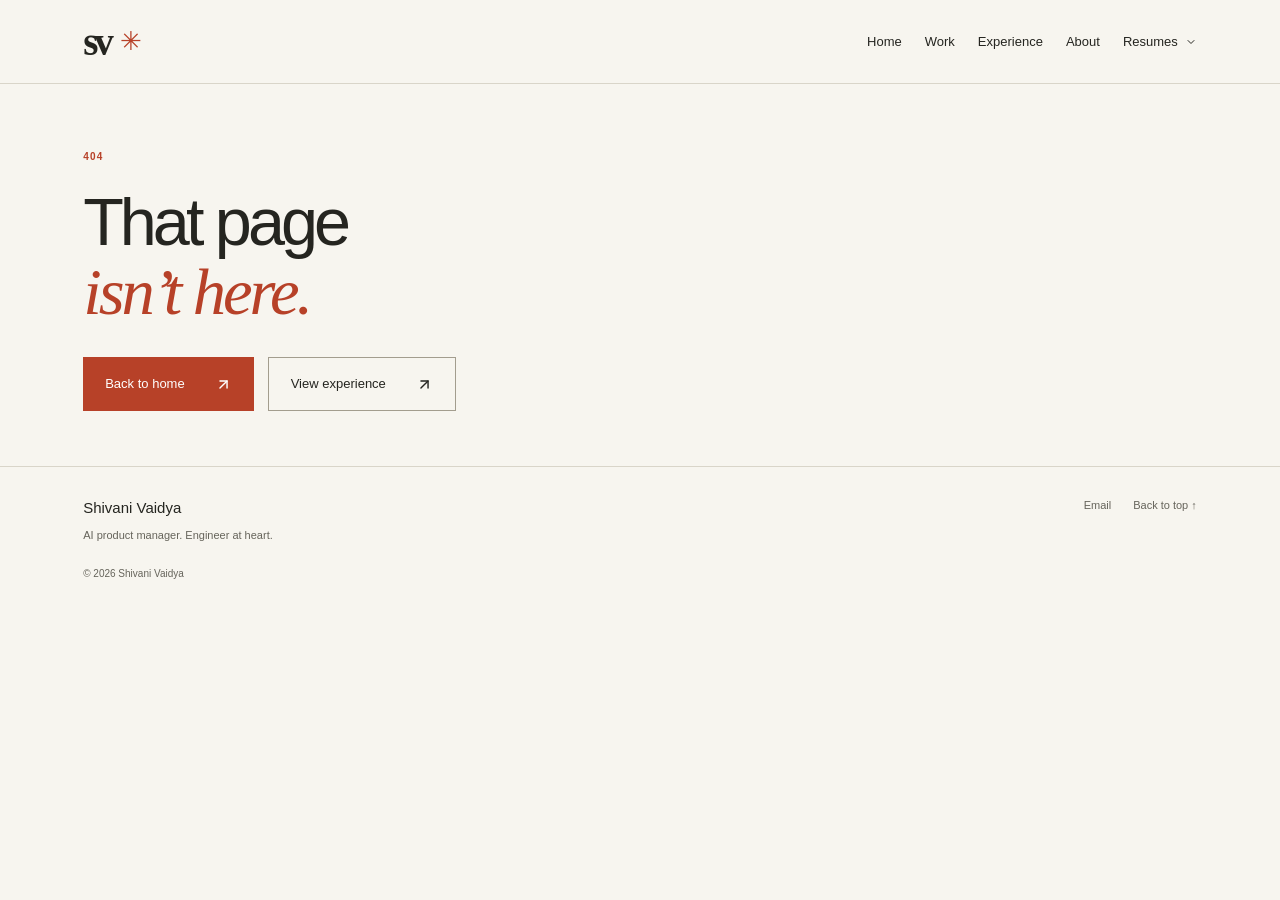
==== about/index.html @ af62548b "Publish portfolio build" ====
<!doctype html><html lang="en"><head><meta charset="UTF-8"/><meta name="viewport" content="width=device-width,initial-scale=1"/><link rel="icon" href="data:image/svg+xml,%3Csvg xmlns=%27http://www.w3.org/2000/svg%27 viewBox=%270 0 80 80%27%3E%3Crect width=%2780%27 height=%2780%27 rx=%2718%27 fill=%27%23b4422c%27/%3E%3Ctext x=%2712%27 y=%2755%27 font-size=%2746%27 fill=%27white%27%3Esv%3C/text%3E%3C/svg%3E"/><meta name="theme-color" content="#f6f5f0"/><meta name="description" content="The engineering-to-product journey, music, and life beyond work of Shivani Vaidya."/><title>About Shivani Vaidya</title>  <script type="module" crossorigin src="/assets/index-DLDoho5a.js"></script>
  <link rel="stylesheet" crossorigin href="/assets/index-C_cmEcik.css">
<meta property="og:title" content="About Shivani Vaidya"/><meta property="og:description" content="The engineering-to-product journey, music, and life beyond work of Shivani Vaidya."/><meta property="og:type" content="website"/></head><body><div id="root"></div></body></html>
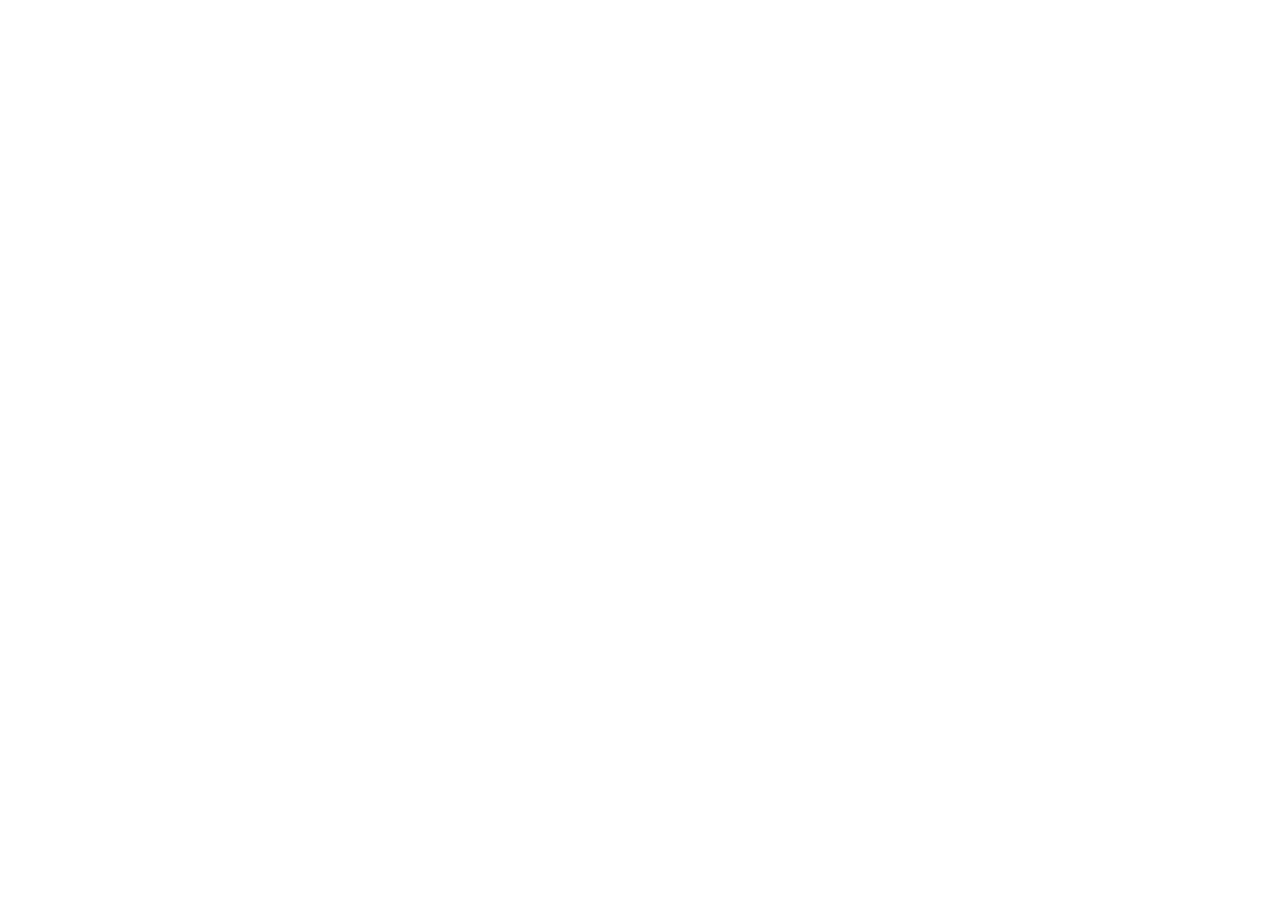
==== commit 79a82956: "Enable GitHub Pages preview under portfolio-site" ====
--- a/about/index.html
+++ b/about/index.html
@@ -1,3 +1,3 @@
-<!doctype html><html lang="en"><head><meta charset="UTF-8"/><meta name="viewport" content="width=device-width,initial-scale=1"/><link rel="icon" href="data:image/svg+xml,%3Csvg xmlns=%27http://www.w3.org/2000/svg%27 viewBox=%270 0 80 80%27%3E%3Crect width=%2780%27 height=%2780%27 rx=%2718%27 fill=%27%23b4422c%27/%3E%3Ctext x=%2712%27 y=%2755%27 font-size=%2746%27 fill=%27white%27%3Esv%3C/text%3E%3C/svg%3E"/><meta name="theme-color" content="#f6f5f0"/><meta name="description" content="The engineering-to-product journey, music, and life beyond work of Shivani Vaidya."/><title>About Shivani Vaidya</title>  <script type="module" crossorigin src="/assets/index-DLDoho5a.js"></script>
-  <link rel="stylesheet" crossorigin href="/assets/index-C_cmEcik.css">
+<!doctype html><html lang="en"><head><meta charset="UTF-8"/><meta name="viewport" content="width=device-width,initial-scale=1"/><link rel="icon" href="data:image/svg+xml,%3Csvg xmlns=%27http://www.w3.org/2000/svg%27 viewBox=%270 0 80 80%27%3E%3Crect width=%2780%27 height=%2780%27 rx=%2718%27 fill=%27%23b4422c%27/%3E%3Ctext x=%2712%27 y=%2755%27 font-size=%2746%27 fill=%27white%27%3Esv%3C/text%3E%3C/svg%3E"/><meta name="theme-color" content="#f6f5f0"/><meta name="description" content="The engineering-to-product journey, music, and life beyond work of Shivani Vaidya."/><title>About Shivani Vaidya</title>  <script type="module" crossorigin src="/portfolio-site/assets/index-DNaFQv7E.js"></script>
+  <link rel="stylesheet" crossorigin href="/portfolio-site/assets/index-C_cmEcik.css">
 <meta property="og:title" content="About Shivani Vaidya"/><meta property="og:description" content="The engineering-to-product journey, music, and life beyond work of Shivani Vaidya."/><meta property="og:type" content="website"/></head><body><div id="root"></div></body></html>
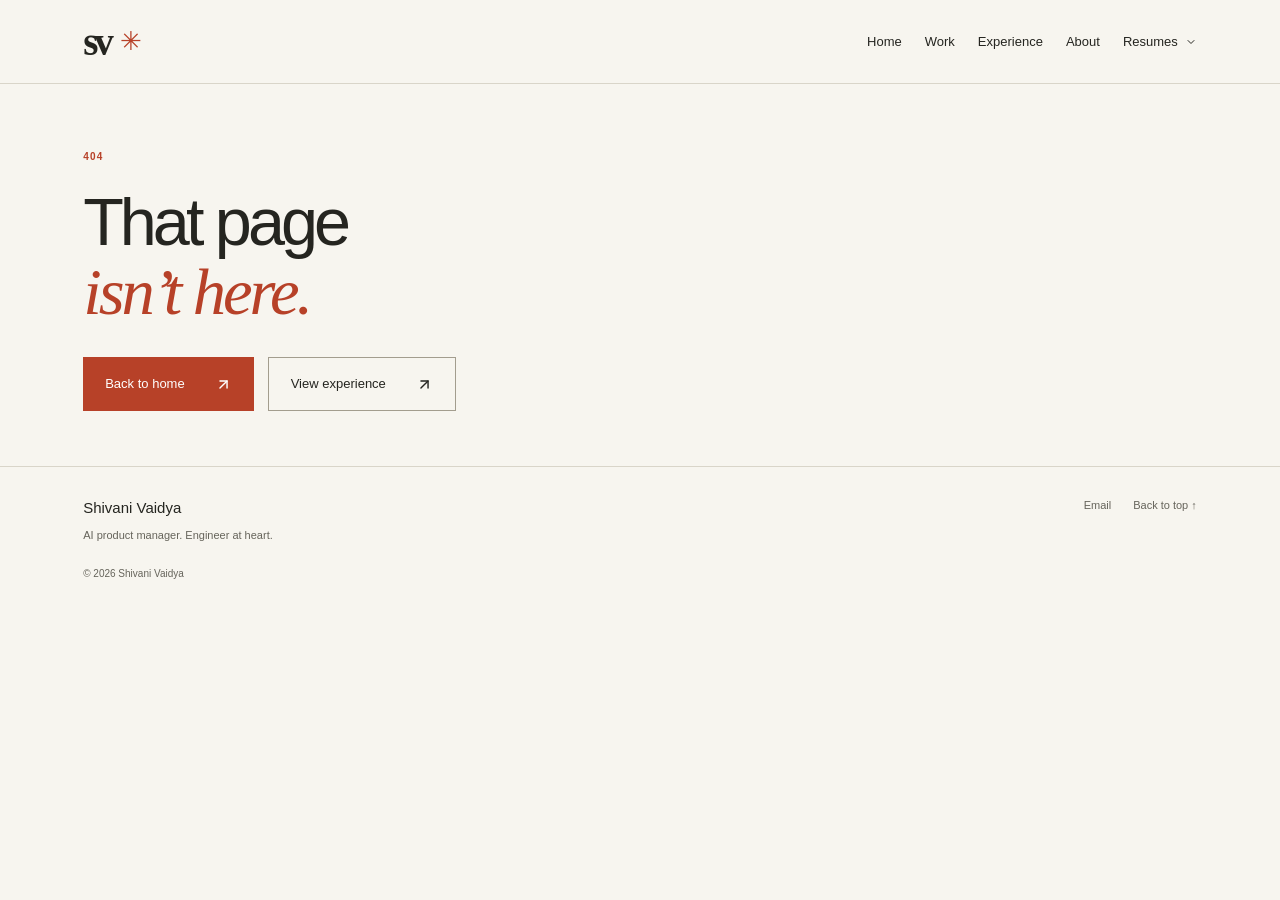
==== commit d620f0a5: "Publish root-path build for svaidya.com" ====
--- a/about/index.html
+++ b/about/index.html
@@ -1,3 +1,3 @@
-<!doctype html><html lang="en"><head><meta charset="UTF-8"/><meta name="viewport" content="width=device-width,initial-scale=1"/><link rel="icon" href="data:image/svg+xml,%3Csvg xmlns=%27http://www.w3.org/2000/svg%27 viewBox=%270 0 80 80%27%3E%3Crect width=%2780%27 height=%2780%27 rx=%2718%27 fill=%27%23b4422c%27/%3E%3Ctext x=%2712%27 y=%2755%27 font-size=%2746%27 fill=%27white%27%3Esv%3C/text%3E%3C/svg%3E"/><meta name="theme-color" content="#f6f5f0"/><meta name="description" content="The engineering-to-product journey, music, and life beyond work of Shivani Vaidya."/><title>About Shivani Vaidya</title>  <script type="module" crossorigin src="/portfolio-site/assets/index-DNaFQv7E.js"></script>
-  <link rel="stylesheet" crossorigin href="/portfolio-site/assets/index-C_cmEcik.css">
+<!doctype html><html lang="en"><head><meta charset="UTF-8"/><meta name="viewport" content="width=device-width,initial-scale=1"/><link rel="icon" href="data:image/svg+xml,%3Csvg xmlns=%27http://www.w3.org/2000/svg%27 viewBox=%270 0 80 80%27%3E%3Crect width=%2780%27 height=%2780%27 rx=%2718%27 fill=%27%23b4422c%27/%3E%3Ctext x=%2712%27 y=%2755%27 font-size=%2746%27 fill=%27white%27%3Esv%3C/text%3E%3C/svg%3E"/><meta name="theme-color" content="#f6f5f0"/><meta name="description" content="The engineering-to-product journey, music, and life beyond work of Shivani Vaidya."/><title>About Shivani Vaidya</title>  <script type="module" crossorigin src="/assets/index-DLDoho5a.js"></script>
+  <link rel="stylesheet" crossorigin href="/assets/index-C_cmEcik.css">
 <meta property="og:title" content="About Shivani Vaidya"/><meta property="og:description" content="The engineering-to-product journey, music, and life beyond work of Shivani Vaidya."/><meta property="og:type" content="website"/></head><body><div id="root"></div></body></html>
